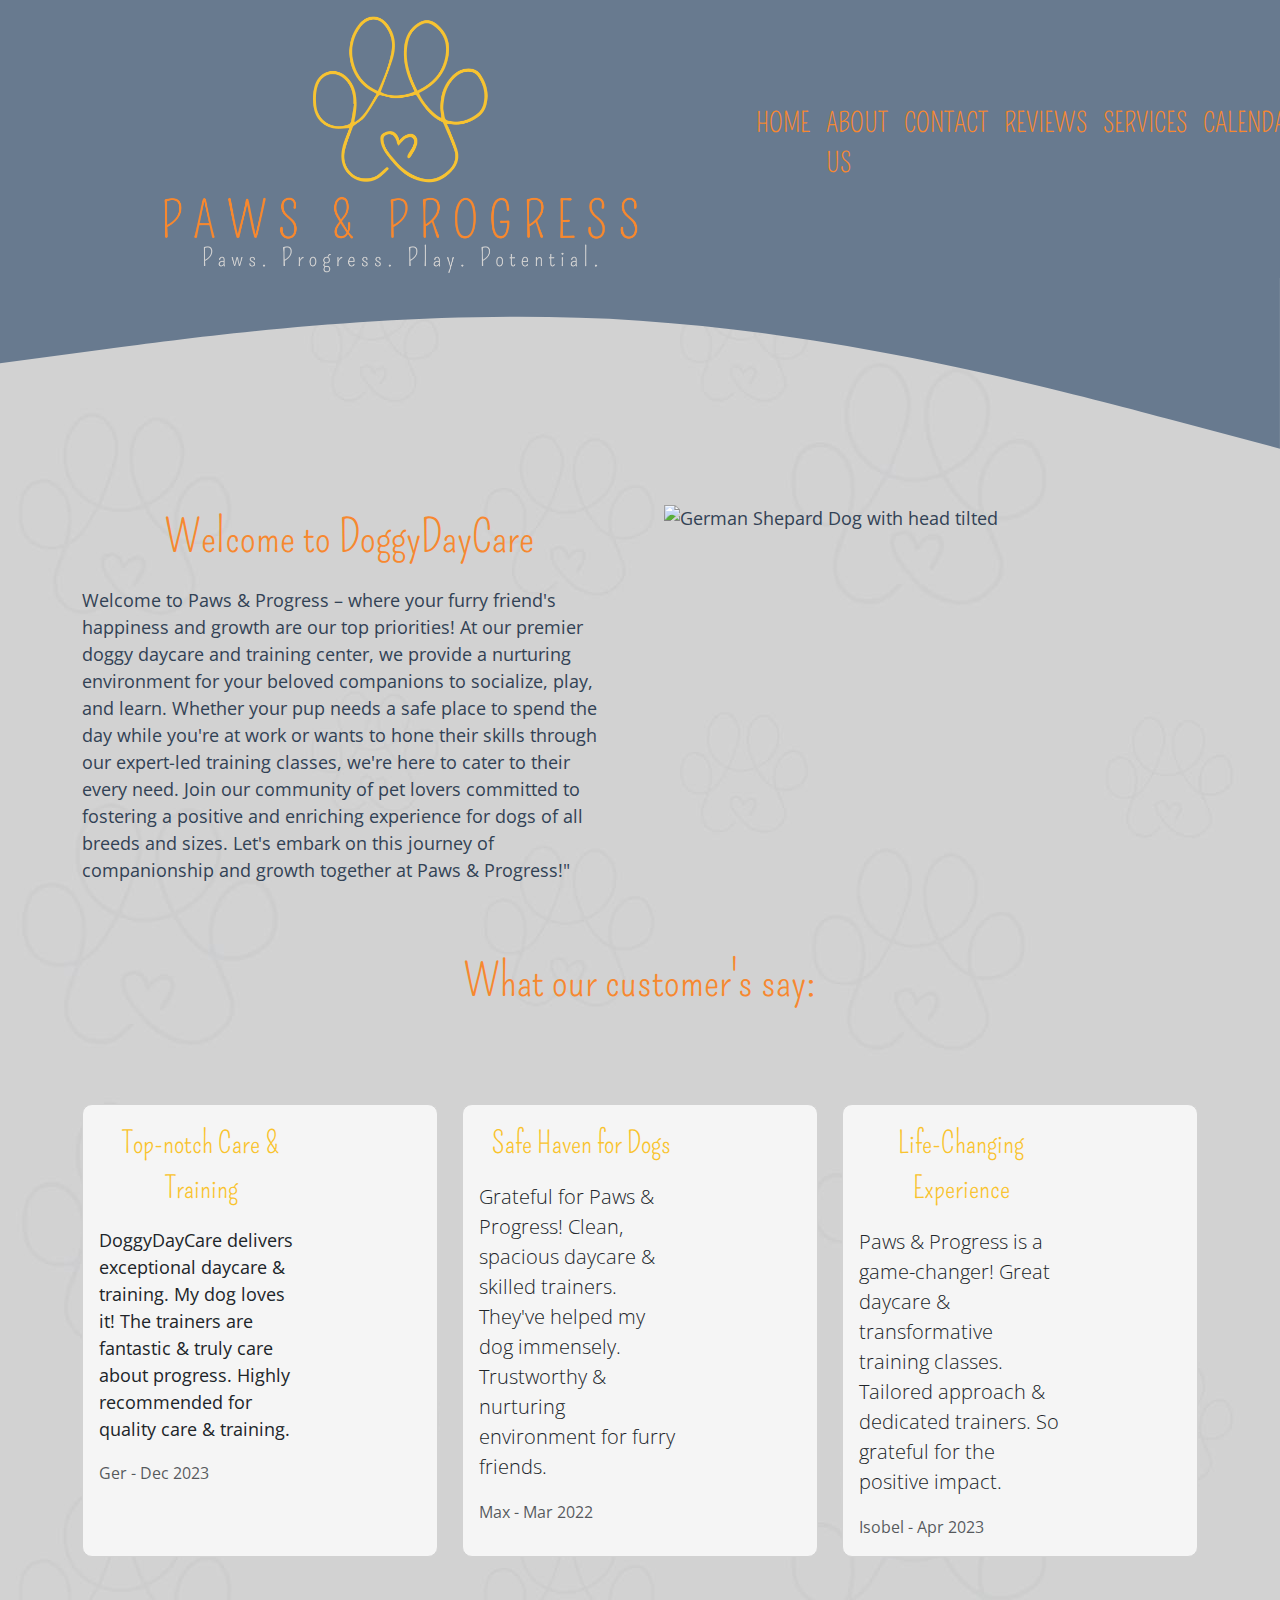
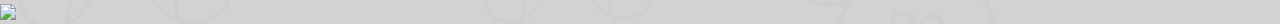
==== index.html @ 9a8a388b "Merge branch 'main' of https://github.com/sfmullins/doggydaycare" ====
<!--Author: Stephen Mullins-->
<!DOCTYPE html>
<html lang="en">
<head>
  <meta charset="UTF-8">
  <meta name="viewport" content="width=device-width, initial-scale=1.0">
  <title>DoggyDayCare</title>
  <!--bootstrap css-->
  <link href="https://cdn.jsdelivr.net/npm/bootstrap@5.3.3/dist/css/bootstrap.min.css" rel="stylesheet" integrity="sha384-QWTKZyjpPEjISv5WaRU9OFeRpok6YctnYmDr5pNlyT2bRjXh0JMhjY6hW+ALEwIH" crossorigin="anonymous">
  <!--style-->
  <link rel="preconnect" href="https://fonts.googleapis.com">
  <link rel="preconnect" href="https://fonts.gstatic.com" crossorigin>
  <link href="https://fonts.googleapis.com/css2?family=Open+Sans:ital,wght@0,300..800;1,300..800&family=Pompiere&display=swap" rel="stylesheet">
  <link rel="stylesheet" href="style.css">
  
</head>
<body>
<!--navbar-->
<nav class="navbar navbar-expand-lg navbar-custom pb-0">
  <div class="container">
    <a class="navbar-brand" href="home.html"><img src ="media/images/pawsprogresslogo.png" alt="PawsProgress_Logo" height="260"></a>
    <button class="navbar-toggler" type="button" data-bs-toggle="collapse" data-bs-target="#navbarNav" aria-controls="navbarNav" aria-expanded="false" aria-label="Toggle navigation">
      <span class="navbar-toggler-icon"></span>
    </button>
    <div class="collapse navbar-collapse" id="navbarNav">
      <ul class="navbar-nav ms-auto">
        <li class="nav-item">
            <a class="nav-link" href="home.html">HOME</a>
        </li>
        <li class="nav-item">
          <a class="nav-link" href="about/about.html">ABOUT US</a>
        </li>
        <li class="nav-item">
          <a class="nav-link" href="contact/contact.html">CONTACT</a>
        </li>
        <li class="nav-item">
          <a class="nav-link" href="reviews/reviews.html">REVIEWS</a>
        </li>
        <li class="nav-item">
          <a class="nav-link" href="services/services.html">SERVICES</a>
      </li>
        <li class="nav-item">
          <a class="nav-link" href="calendar/calendar.html">CALENDAR</a>
        </li>
      </ul>
    </div>
  </div>
</nav>
<div class="image-fluid">
  <svg xmlns="http://www.w3.org/2000/svg" viewBox="0 0 1440 200"><path fill="#687A8F " fill-opacity="1" d="M0,96L120,80C240,64,480,32,720,48C960,64,1200,128,1320,160L1440,192L1440,0L1320,0C1200,0,960,0,720,0C480,0,240,0,120,0L0,0Z"></path></svg>
</div>

<!--div container welcome to DoggyDayCare-->
  <div class="container my-5">
    <div class="row gx-5">
      <div class="col-lg-6">
          <p class="apricot">Welcome to DoggyDayCare</p>
          <p>Welcome to Paws & Progress – where your furry friend's happiness and growth are our top priorities! At our premier doggy daycare and training center, we provide a nurturing environment for your beloved companions to socialize, play, and learn. Whether your pup needs a safe place to spend the day while you're at work or wants to hone their skills through our expert-led training classes, we're here to cater to their every need. Join our community of pet lovers committed to fostering a positive and enriching experience for dogs of all breeds and sizes. Let's embark on this journey of companionship and growth together at Paws & Progress!"</p>
      </div>
      <div class="col-lg-6">
        <div>
            <img id="gsd" src="media/images/gsd_old.jpg" alt="German Shepard Dog with head tilted" onmouseover="setNewImageGSD()" onmouseout="setOldImageGSD()" class="img-fluid">
        </div>
      </div>
    </div>
  </div>

<!--reviews, horizontal cards, 250 characters-->
<div class="container pb-5">
  <div class="row">
    <div class="col-lg-3"></div><!--spacing-->
    <div class="col-lg-6" style="text-align: center;">
      <p class="apricot">What our customer's say:</p>
    </div>
    <div class="col-lg-3"></div><!--spacing-->
    </div>
</div>

<div class="container my-4">
  <div class="row justify-content-between">
    <div class="col-lg-4 mb-3">
      <div class="card h-100" style="max-width: 540px; background-color: whitesmoke;">
        <div class="row g-0">
          <div class="col-md-8">
            <div class="card-body">
              <p class="lemon-smaller">Top-notch Care & Training</p>
              <p>DoggyDayCare delivers exceptional daycare & training. My dog loves it! The trainers are fantastic & truly care about progress. Highly recommended for quality care & training.</p>
              <p class="card-text"><small class="text-muted">Ger - Dec 2023</small></p>
            </div>
          </div>
        </div>
      </div>
    </div>
    <div class="col-lg-4 mb-3">
      <div class="card h-100" style="max-width: 540px; background-color: whitesmoke;">
        <div class="row g-0">
          <div class="col-md-8">
            <div class="card-body">
              <p class="lemon-smaller">Safe Haven for Dogs</p>
              <p class="lead">Grateful for Paws & Progress! Clean, spacious daycare & skilled trainers. They've helped my dog immensely. Trustworthy & nurturing environment for furry friends.</p>
              <p class="card-text"><small class="text-muted">Max - Mar 2022</small></p>
            </div>
          </div>
        </div>
      </div>
    </div>
    <div class="col-lg-4 mb-3">
      <div class="card h-100" style="max-width: 540px; background-color: whitesmoke;">
        <div class="row g-0">
          <div class="col-md-8">
            <div class="card-body">
              <p class="lemon-smaller">Life-Changing Experience</p>
              <p class="lead">Paws & Progress is a game-changer! Great daycare & transformative training classes. Tailored approach & dedicated trainers. So grateful for the positive impact.</p>
              <p class="card-text"><small class="text-muted">Isobel - Apr 2023</small></p>
            </div>
          </div>
        </div>
      </div>
    </div>
  </div>
</div>
    
<!--footer-->
<div class="container-fluid p-0 ">
  <div class="row">
    <div class="col-lg-12">
      <img src="../media/images/wave_straighter_footer.svg">
    </div>
</div>

<!--Bootstrap JS Code-->
<script src="https://cdn.jsdelivr.net/npm/bootstrap@5.3.3/dist/js/bootstrap.bundle.min.js" integrity="sha384-YvpcrYf0tY3lHB60NNkmXc5s9fDVZLESaAA55NDzOxhy9GkcIdslK1eN7N6jIeHz" crossorigin="anonymous"></script>
</body>
</html>
---- style.css ----
body{
  font-family: "Open Sans", sans-serif;
  color:#324255;
  font-size:18px;
  background-image: url("media/images/background.jpg");
}

.navbar-custom{
  background-color: #687a8f;
}


li::marker {
  color:#F7882F;
}

ul {
  list-style-position: inside
}

.apricot{
  color:#F7882F;
  font-family:"Pompiere";
  font-size:45px;
  text-align: center;
}

.applesauce-border{
  color:#687a8f;
  font-family:"Pompiere";
  font-size:30px;
  background-color:#DCC7AA;
  border-radius:20px;
  text-align: center;
 }

.mission{
  font-family: "Open Sans";
  border-radius: 20px;
  text-align: justify;
  font-size: 18px;
  border:50px;
}

.padding{
  padding:30px;

}
.about{
  margin-top:20px;
  background-color: #BBB;
  border-radius:20px;
  font-family: "Open Sans";
  font-size: 50px;
}

.text{
  font-family: "Open Sans";
  font-size: 18px;
  text-align: justify;
}

.list{
  font-family: "Open Sans";
  color:#324255;
  font-size:20px;

}
.nav-link{
  font-family: "Pompiere";
  font-size: 27px;
  color:#F7882F;
}

.calendar{
    
}

.thankyou{
  font-style: italic;
  text-align: center;
  padding-top: 20px;
}

.twitter-timeline{
  background-color: #324255;
  border-radius: 20px;
  display: inline-block;
  padding: 6px 12px 6px 30px;
  margin: 10px 0;
  border: #ccc solid 1px;
  border-radius: 3px;
  background: #f8f8f8 url("") 8px 8px no-repeat;
  background-size: 1em 1em;
}

.thankyouinner{
background-color:#DCC7AA;
border-radius: 20px;
}


.portrait {
  max-width: 50%;
  max-height: 90%;
}


.hidden {
  display: none;
}


.card{
  background-color:#d2d2d2;
  border-radius:10px;
  border-color:#d2d2d2;
  
}

.twitter{
  padding-bottom: 20px;
  border-radius:20px;
  align-items: center;
}

.facebook{
  padding-bottom: 20px;
  border-radius: 30px;
  align-items: center;
 
}

.blueberry{
  color:#687a8f;
  font-family:"Pompiere";
  font-size:30px;
  background-color:#DCC7AA;
  border-radius:20px;
 
}

.social-icon-container {
  text-align: center;
  border-radius: 50%;
  border: 2px solid #000;
  width: 40px; /* Adjust size as needed */
  height: 40px; /* Adjust size as needed */
  line-height: 40px; /* Adjust size as needed */
  }
  .social-icon-container svg {
  width: 20px; /* Adjust size as needed */
  height: 20px; /* Adjust size as needed */
  vertical-align: middle;
  }

  .apricot-smaller{
    color:#F7882F;
    font-family:"Pompiere";
    font-size:30px;
    text-align: center;
  }
  .lemon{
    color:#f9c32d;
    font-family:"Pompiere";
    font-size:45px;
    text-align: center;
  }
  .lemon-smaller{
    color:#f9c32d;
    font-family:"Pompiere";
    font-size:30px;
    text-align: center;
  }

  .apricot-btn{
    background-color: #F7882F; 
    color: white;
  }
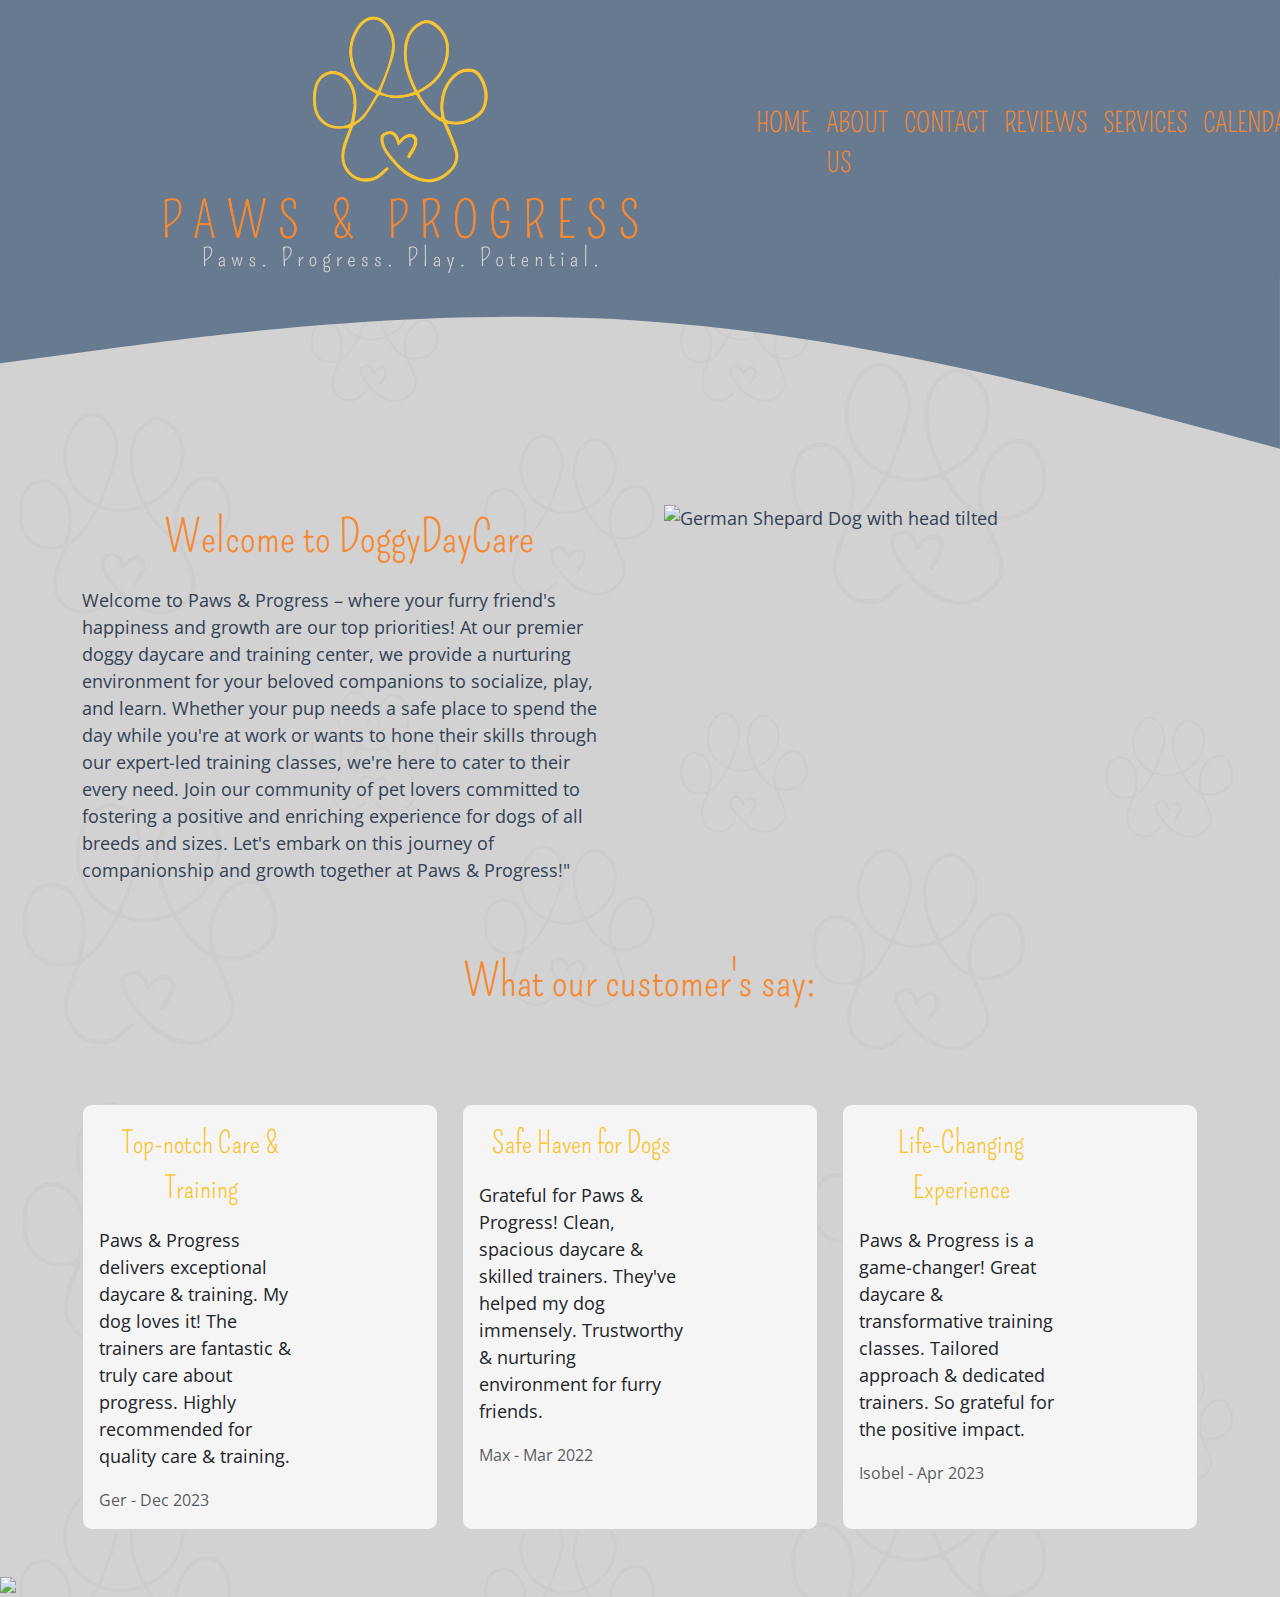
==== commit c6770f09: "Refactor & add code comments" ====
--- a/index.html
+++ b/index.html
@@ -18,14 +18,14 @@
 <!--navbar-->
 <nav class="navbar navbar-expand-lg navbar-custom pb-0">
   <div class="container">
-    <a class="navbar-brand" href="home.html"><img src ="media/images/pawsprogresslogo.png" alt="PawsProgress_Logo" height="260"></a>
+    <a class="navbar-brand" href="index.html"><img src ="media/images/pawsprogresslogo.png" alt="PawsProgress_Logo" height="260"></a>
     <button class="navbar-toggler" type="button" data-bs-toggle="collapse" data-bs-target="#navbarNav" aria-controls="navbarNav" aria-expanded="false" aria-label="Toggle navigation">
       <span class="navbar-toggler-icon"></span>
     </button>
     <div class="collapse navbar-collapse" id="navbarNav">
       <ul class="navbar-nav ms-auto">
         <li class="nav-item">
-            <a class="nav-link" href="home.html">HOME</a>
+            <a class="nav-link" href="index.html">HOME</a>
         </li>
         <li class="nav-item">
           <a class="nav-link" href="about/about.html">ABOUT US</a>
@@ -84,7 +84,7 @@
           <div class="col-md-8">
             <div class="card-body">
               <p class="lemon-smaller">Top-notch Care & Training</p>
-              <p>DoggyDayCare delivers exceptional daycare & training. My dog loves it! The trainers are fantastic & truly care about progress. Highly recommended for quality care & training.</p>
+              <p>Paws & Progress delivers exceptional daycare & training. My dog loves it! The trainers are fantastic & truly care about progress. Highly recommended for quality care & training.</p>
               <p class="card-text"><small class="text-muted">Ger - Dec 2023</small></p>
             </div>
           </div>
@@ -97,7 +97,7 @@
           <div class="col-md-8">
             <div class="card-body">
               <p class="lemon-smaller">Safe Haven for Dogs</p>
-              <p class="lead">Grateful for Paws & Progress! Clean, spacious daycare & skilled trainers. They've helped my dog immensely. Trustworthy & nurturing environment for furry friends.</p>
+              <p>Grateful for Paws & Progress! Clean, spacious daycare & skilled trainers. They've helped my dog immensely. Trustworthy & nurturing environment for furry friends.</p>
               <p class="card-text"><small class="text-muted">Max - Mar 2022</small></p>
             </div>
           </div>
@@ -110,7 +110,7 @@
           <div class="col-md-8">
             <div class="card-body">
               <p class="lemon-smaller">Life-Changing Experience</p>
-              <p class="lead">Paws & Progress is a game-changer! Great daycare & transformative training classes. Tailored approach & dedicated trainers. So grateful for the positive impact.</p>
+              <p>Paws & Progress is a game-changer! Great daycare & transformative training classes. Tailored approach & dedicated trainers. So grateful for the positive impact.</p>
               <p class="card-text"><small class="text-muted">Isobel - Apr 2023</small></p>
             </div>
           </div>
--- a/style.css
+++ b/style.css
@@ -1,23 +1,24 @@
 body{
   font-family: "Open Sans", sans-serif;
-  color:#324255;
+  color:#324255; /*navy colour*/
   font-size:18px;
-  background-image: url("media/images/background.jpg");
+  background-image: url("media/images/background.jpg");/*subtle paw background*/
 }
 
 .navbar-custom{
-  background-color: #687a8f;
+  background-color: #687a8f;/*blueberry colour*/
 }
 
-
+/*for coloured bullet points*/
 li::marker {
-  color:#F7882F;
+  color:#F7882F;/*apricot colour*/
 }
 
 ul {
   list-style-position: inside
 }
 
+/*apricot headings*/
 .apricot{
   color:#F7882F;
   font-family:"Pompiere";
@@ -72,9 +73,7 @@
   color:#F7882F;
 }
 
-.calendar{
-    
-}
+
 
 .thankyou{
   font-style: italic;
@@ -111,8 +110,19 @@
 }
 
 
+#img-row-1, #img-row-2, #img-row-3  {
+  opacity: 0;
+  -webkit-transition: opacity 0.5s ease-in-out;
+}
+
+
+#img-row-1.fade, #img-row-2.fade, #img-row-3.fade {
+  opacity: 1;
+}
+
+
 .card{
-  background-color:#d2d2d2;
+  background-color:#d2d2d2;/*light grey colour*/
   border-radius:10px;
   border-color:#d2d2d2;
   
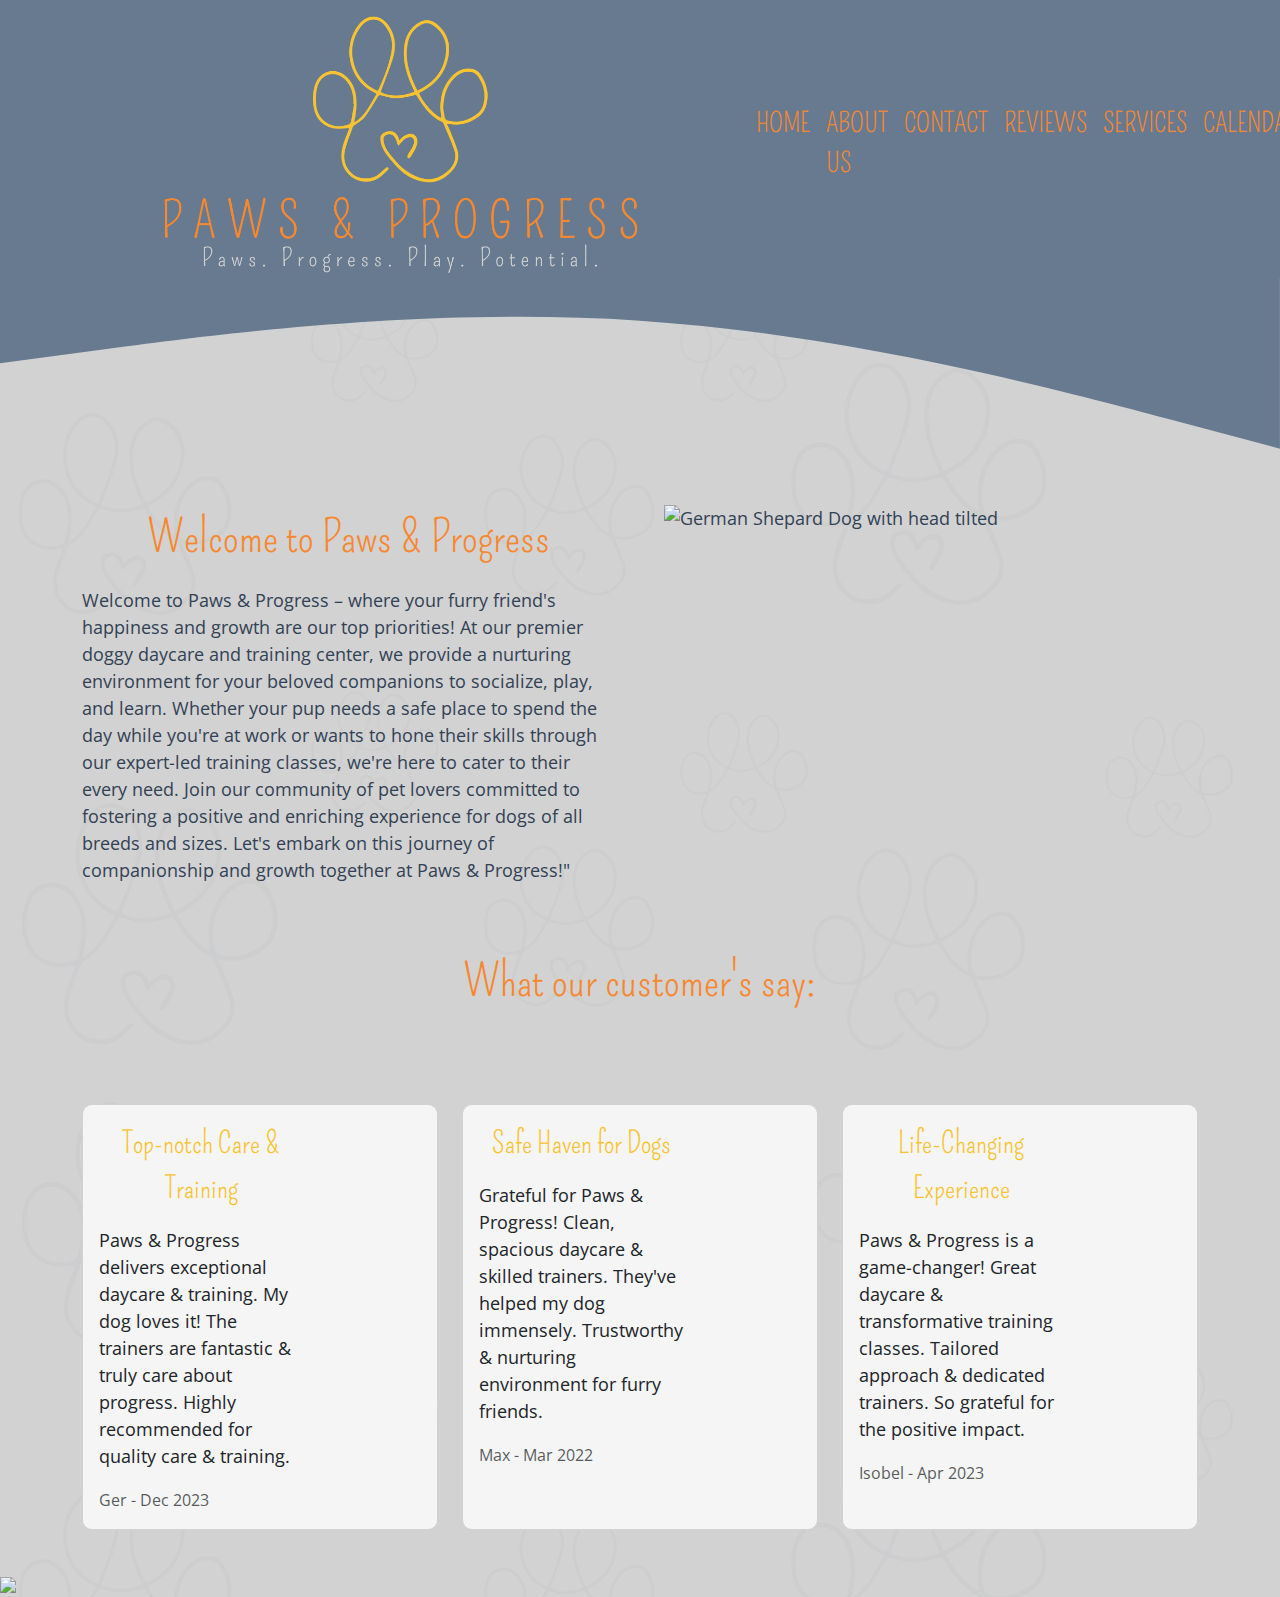
==== commit 68e503a8: "Add comment on index page" ====
--- a/index.html
+++ b/index.html
@@ -1,10 +1,12 @@
+<!--project for devops CA-->
 <!--Author: Stephen Mullins-->
 <!DOCTYPE html>
 <html lang="en">
 <head>
   <meta charset="UTF-8">
   <meta name="viewport" content="width=device-width, initial-scale=1.0">
-  <title>DoggyDayCare</title>
+  <meta name="description" content="Home page for Paws & Progress, doggy day care, County Kildare.">
+  <title>Paws & Progress</title>
   <!--bootstrap css-->
   <link href="https://cdn.jsdelivr.net/npm/bootstrap@5.3.3/dist/css/bootstrap.min.css" rel="stylesheet" integrity="sha384-QWTKZyjpPEjISv5WaRU9OFeRpok6YctnYmDr5pNlyT2bRjXh0JMhjY6hW+ALEwIH" crossorigin="anonymous">
   <!--style-->
@@ -50,11 +52,11 @@
   <svg xmlns="http://www.w3.org/2000/svg" viewBox="0 0 1440 200"><path fill="#687A8F " fill-opacity="1" d="M0,96L120,80C240,64,480,32,720,48C960,64,1200,128,1320,160L1440,192L1440,0L1320,0C1200,0,960,0,720,0C480,0,240,0,120,0L0,0Z"></path></svg>
 </div>
 
-<!--div container welcome to DoggyDayCare-->
+<!--div container welcome msg-->
   <div class="container my-5">
     <div class="row gx-5">
       <div class="col-lg-6">
-          <p class="apricot">Welcome to DoggyDayCare</p>
+          <p class="apricot">Welcome to Paws & Progress</p>
           <p>Welcome to Paws & Progress – where your furry friend's happiness and growth are our top priorities! At our premier doggy daycare and training center, we provide a nurturing environment for your beloved companions to socialize, play, and learn. Whether your pup needs a safe place to spend the day while you're at work or wants to hone their skills through our expert-led training classes, we're here to cater to their every need. Join our community of pet lovers committed to fostering a positive and enriching experience for dogs of all breeds and sizes. Let's embark on this journey of companionship and growth together at Paws & Progress!"</p>
       </div>
       <div class="col-lg-6">
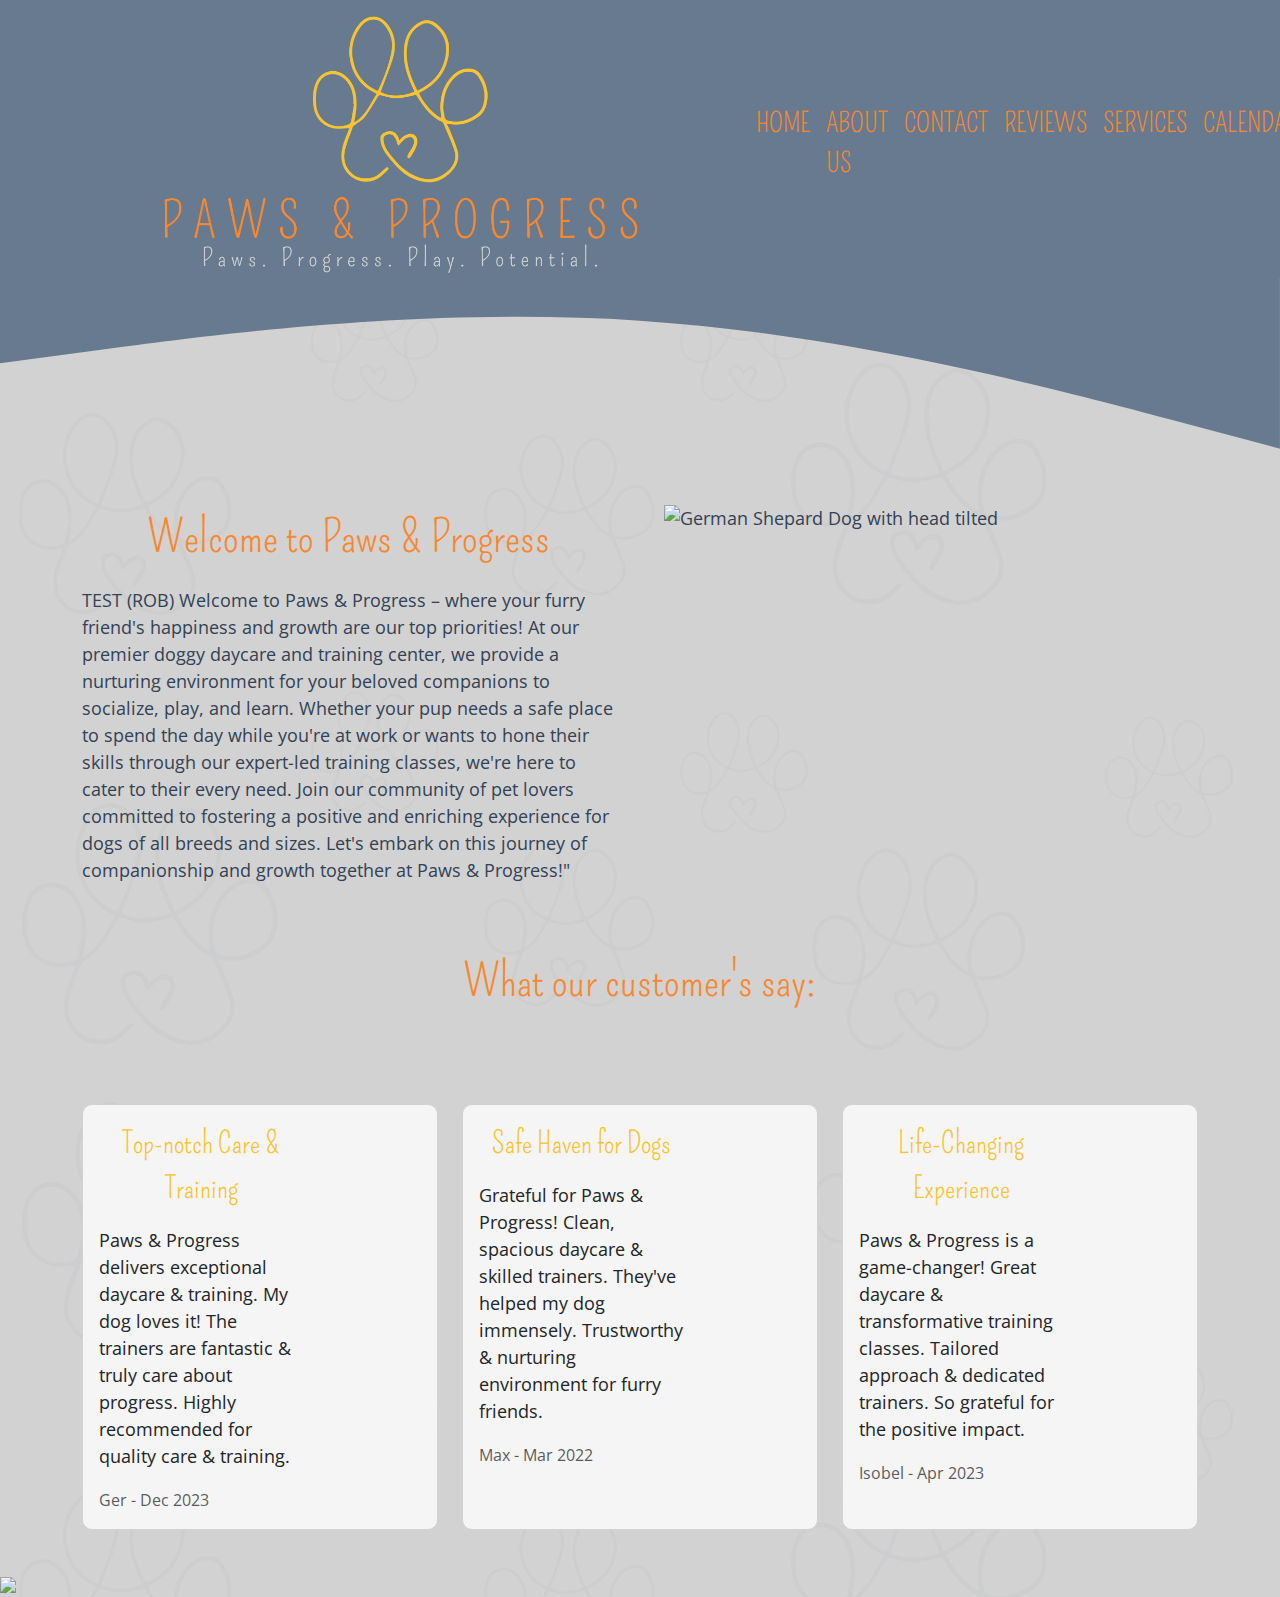
==== commit 0bc82664: "Test update to index.html to check pipeline" ====
--- a/index.html
+++ b/index.html
@@ -57,7 +57,7 @@
     <div class="row gx-5">
       <div class="col-lg-6">
           <p class="apricot">Welcome to Paws & Progress</p>
-          <p>Welcome to Paws & Progress – where your furry friend's happiness and growth are our top priorities! At our premier doggy daycare and training center, we provide a nurturing environment for your beloved companions to socialize, play, and learn. Whether your pup needs a safe place to spend the day while you're at work or wants to hone their skills through our expert-led training classes, we're here to cater to their every need. Join our community of pet lovers committed to fostering a positive and enriching experience for dogs of all breeds and sizes. Let's embark on this journey of companionship and growth together at Paws & Progress!"</p>
+          <p>TEST (ROB) Welcome to Paws & Progress – where your furry friend's happiness and growth are our top priorities! At our premier doggy daycare and training center, we provide a nurturing environment for your beloved companions to socialize, play, and learn. Whether your pup needs a safe place to spend the day while you're at work or wants to hone their skills through our expert-led training classes, we're here to cater to their every need. Join our community of pet lovers committed to fostering a positive and enriching experience for dogs of all breeds and sizes. Let's embark on this journey of companionship and growth together at Paws & Progress!"</p>
       </div>
       <div class="col-lg-6">
         <div>
